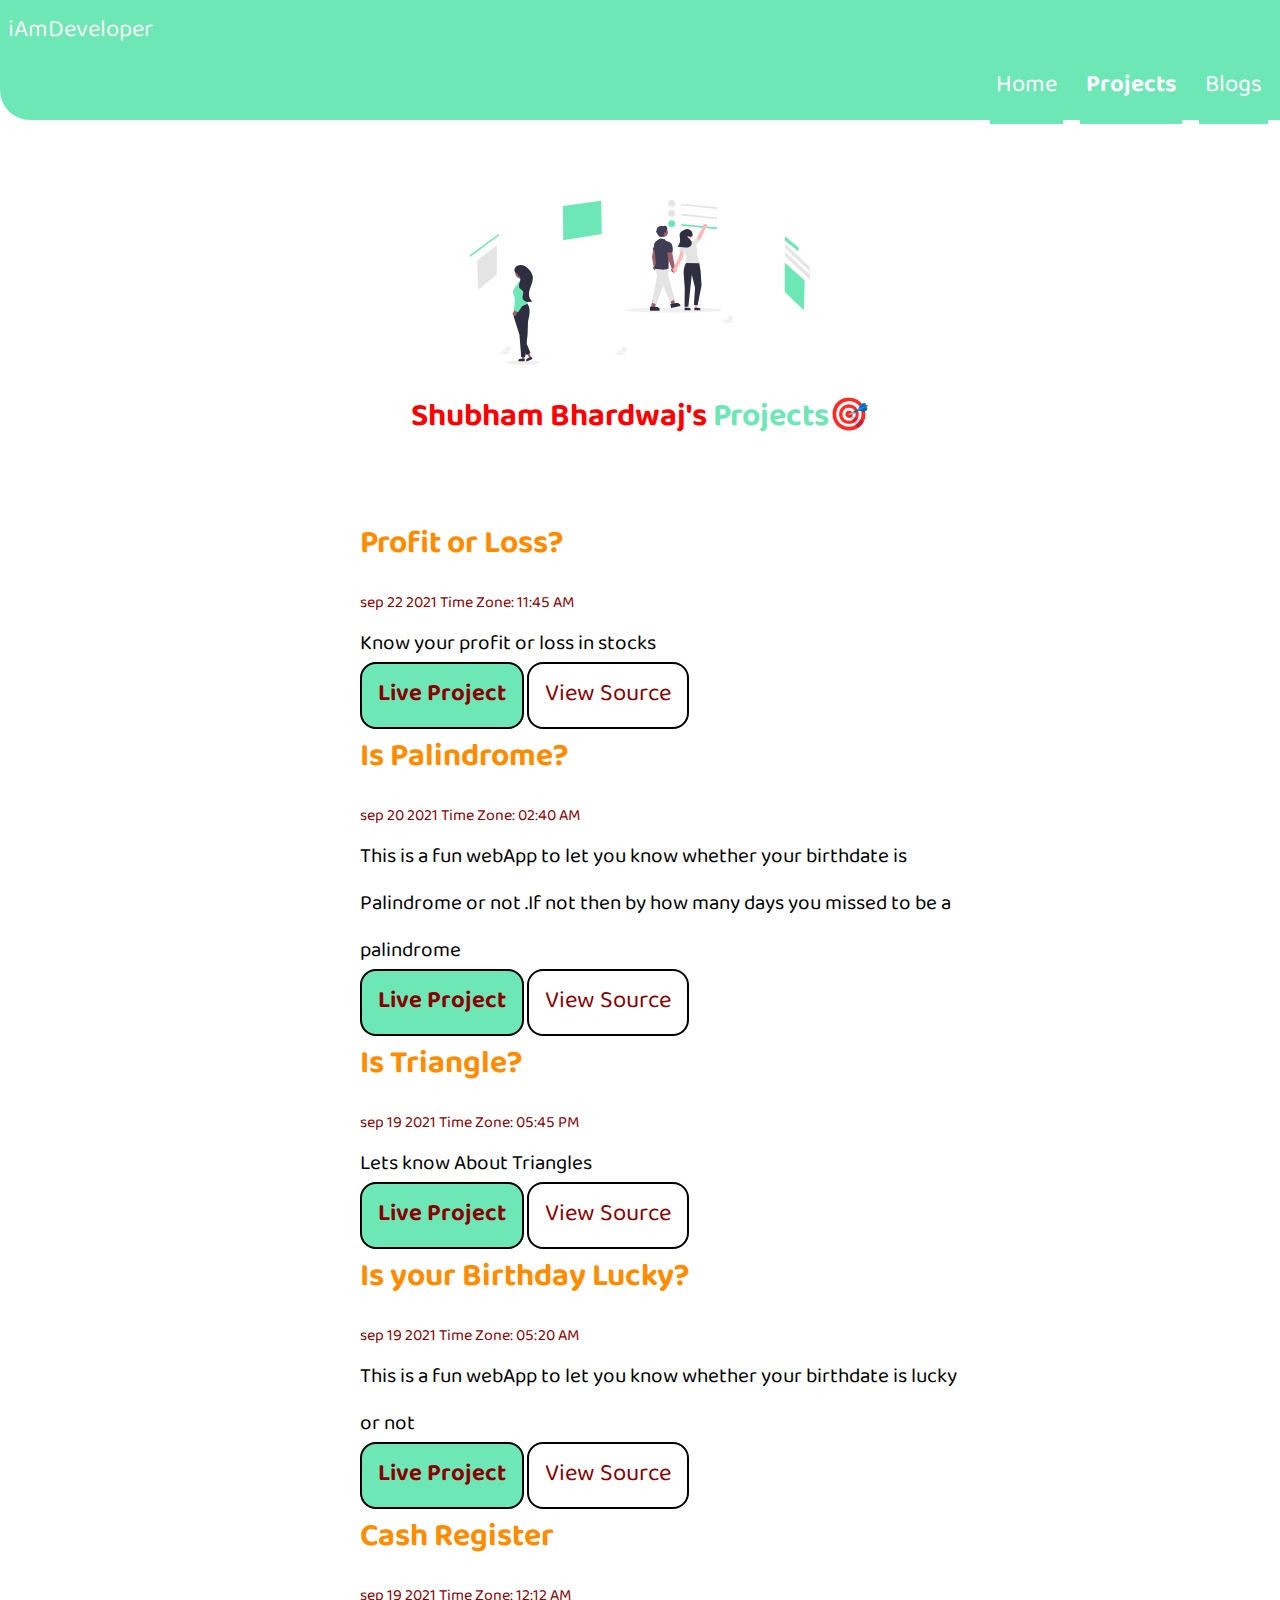
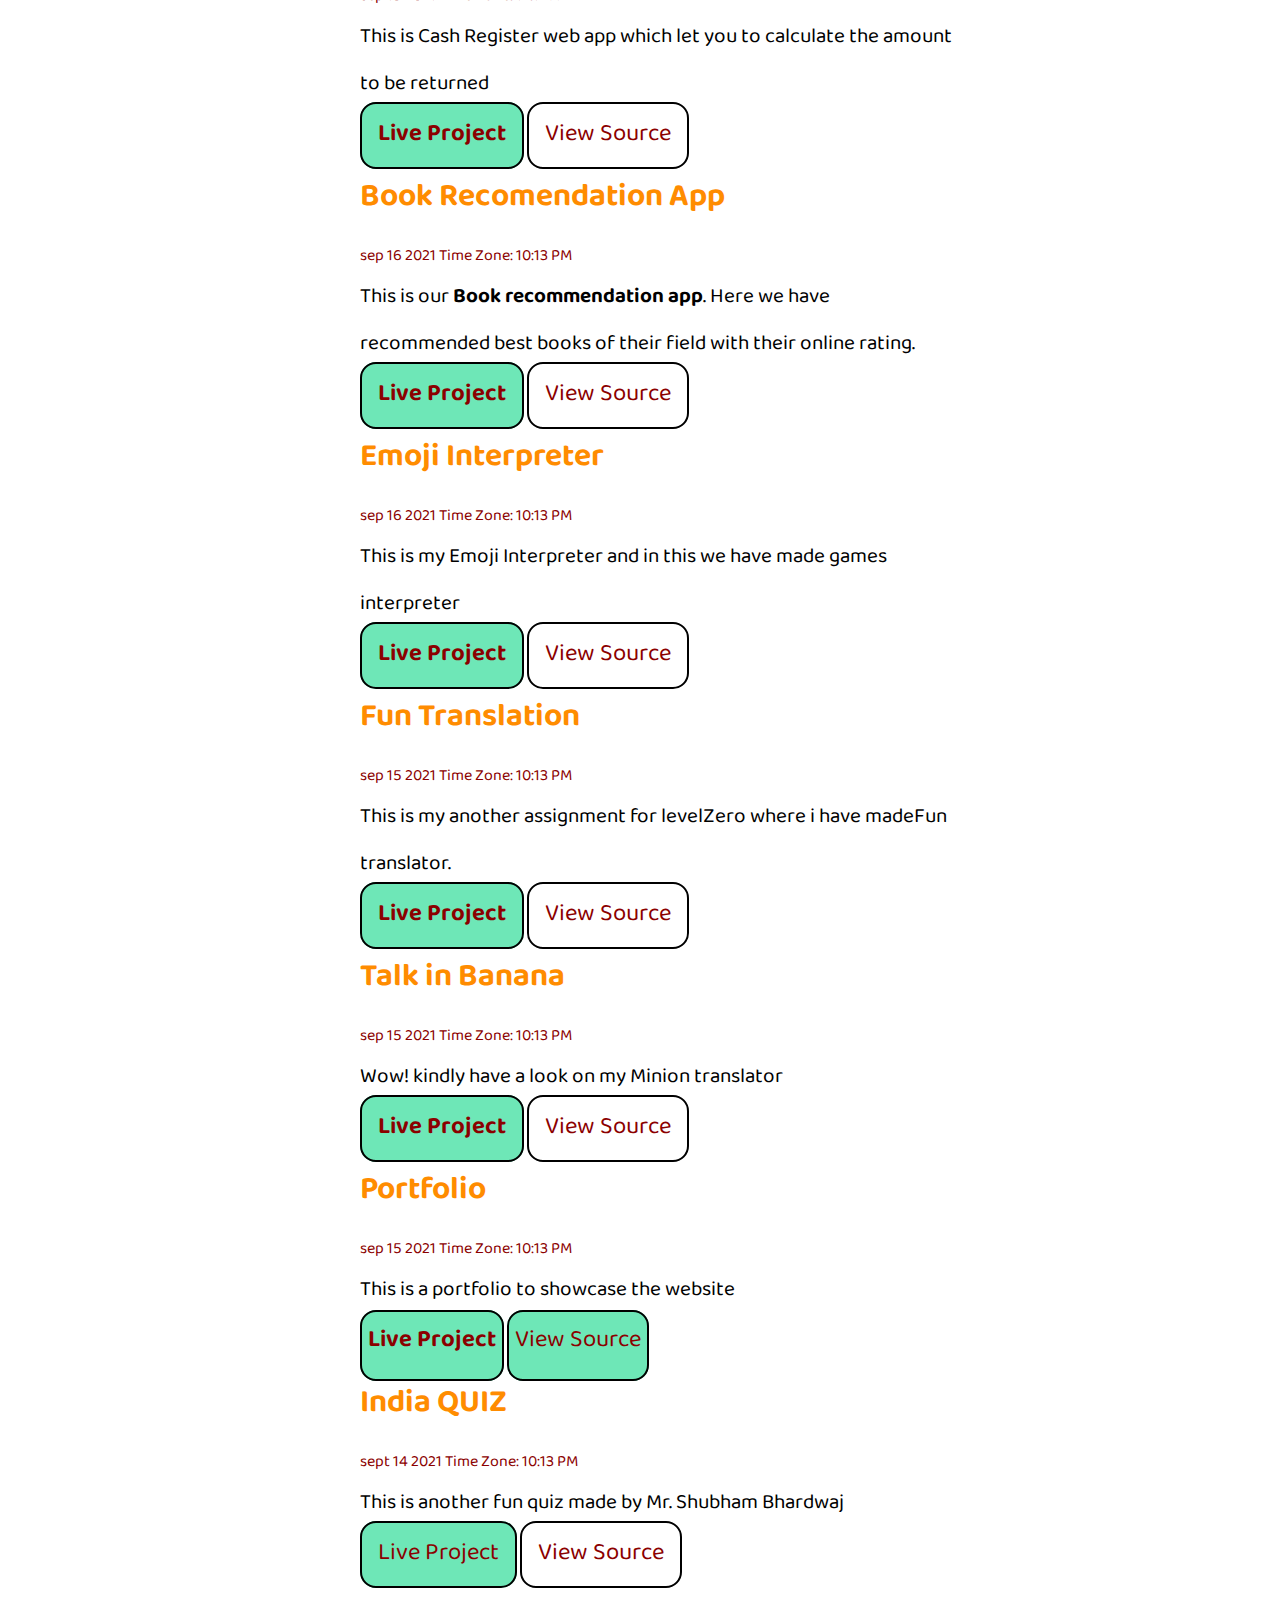
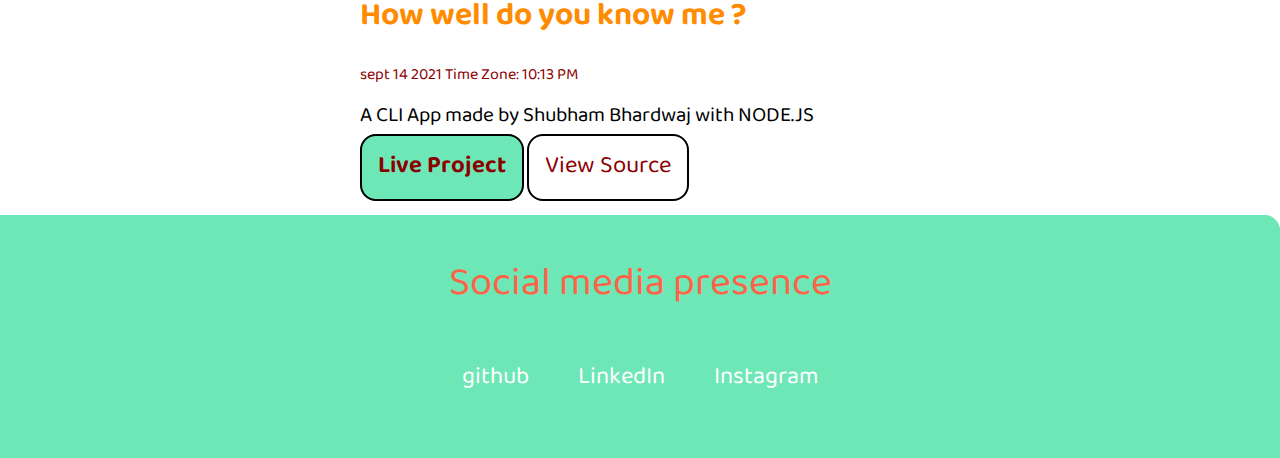
==== project.html @ de9c01e4 "Initial commit" ====
<!DOCTYPE html>
<html lang="en">

<head>
    <meta charset="UTF-8">
    <meta http-equiv="X-UA-Compatible" content="IE=edge">
    <meta name="viewport" content="width=device-width, initial-scale=1.0">
    <title>Projects|Shubham Bhardwaj</title>
    <link rel="stylesheet" href="style.css">
</head>

<body>
    <nav class="nav">
        <div class="brand">iAmDeveloper</div>
        <ul class="list">
            <li class="nav-list"><a href="index.html">Home</a></li>
            <li class="nav-list active-link"><a href="project.html">Projects</a></li>
            <li class="nav-list"><a href="blog.html">Blogs</a></li>
        </ul>
    </nav>
    <header class="header">
        <img class="header-img" src="project.svg" alt="">
        <h1 class="header-heading"> <span style="color: red;">Shubham Bhardwaj's</span> <span> Projects🎯</span></h1>
    </header>
    <ul class="project-li">
        <div class="container container-center">
            <li>
                <h1>Profit or Loss?</h1>
                <small>sep 22 2021</small>
                <small>Time Zone: 11:45 AM</small>
                <p>Know your profit or loss in stocks</p>
                <a href="https://prolos.netlify.app/" class="link link-primary"> <b> Live Project</b></a>
                <a href="https://github.com/Shubham1-008/Stocks" class="link link-secondary"> View Source</a>
            </li>
        </div>
        <div class="container container-center">
            <li>
                <h1>Is Palindrome?</h1>
                <small>sep 20 2021</small>
                <small>Time Zone: 02:40 AM</small>
                <p>This is a fun webApp to let you know whether your birthdate is Palindrome or not .If not then by how
                    many days you missed to be a palindrome</p>
                <a href="https://palindromme.netlify.app/" class="link link-primary"> <b> Live Project</b></a>
                <a href="https://github.com/Shubham1-008/Palindrome" class="link link-secondary"> View Source</a>
            </li>
        </div>
        <div class="container container-center">
            <li>
                <h1>Is Triangle?</h1>
                <small>sep 19 2021</small>
                <small>Time Zone: 05:45 PM</small>
                <p>Lets know About Triangles</p>
                <a href="./triangle/area.html" class="link link-primary"> <b> Live Project</b></a>
                <a href="https://github.com/Shubham1-008/isTriangle" class="link link-secondary"> View Source</a>
            </li>
        </div>
        <div class="container container-center">
            <li>
                <h1>Is your Birthday Lucky?</h1>
                <small>sep 19 2021</small>
                <small>Time Zone: 05:20 AM</small>
                <p>This is a fun webApp to let you know whether your birthdate is lucky or not</p>
                <a href="https://luckydobirth.netlify.app/" class="link link-primary"> <b> Live Project</b></a>
                <a href="https://github.com/Shubham1-008/luckybirthday" class="link link-secondary"> View Source</a>
            </li>
        </div>
        <div class="container container-center">
            <li>
                <h1>Cash Register</h1>
                <small>sep 19 2021</small>
                <small>Time Zone: 12:12 AM</small>
                <p>This is Cash Register web app which let you to calculate the amount to be returned</p>
                <a href="https://returnmycash.netlify.app/" class="link link-primary"> <b> Live Project</b></a>
                <a href="https://github.com/Shubham1-008/Cash-Register" class="link link-secondary"> View Source</a>
            </li>
        </div>
        <div class="container container-center">
            <li>
                <h1>Book Recomendation App</h1>
                <small>sep 16 2021</small>
                <small>Time Zone: 10:13 PM</small>
                <p>This is our <b> Book recommendation app</b>. Here we have recommended best books of their field with
                    their online rating.</p>
                <a href="https://ff3k9.csb.app/" class="link link-primary"> <b> Live Project</b></a>
                <a href="https://github.com/Shubham1-008/Books-Recommendation-App" class="link link-secondary"> View Source</a>
            </li>
        </div>

        <div class="container container-center">
            <li>
                <h1>Emoji Interpreter</h1>
                <small>sep 16 2021</small>
                <small>Time Zone: 10:13 PM</small>
                <p>This is my Emoji Interpreter and in this we have made games interpreter</p>
                <a href="https://g0qer.csb.app/" class="link link-primary"> <b> Live Project</b></a>
                <a href="https://github.com/Shubham1-008/EmojiDictionary" class="link link-secondary"> View Source</a>
            </li>
        </div>
        <div class="container container-center">
            <li>
                <h1>Fun Translation</h1>
                <small>sep 15 2021</small>
                <small>Time Zone: 10:13 PM</small>
                <p>
                    This is my another assignment for levelZero where i have madeFun translator.</p>
                <a href="https://talkingtogroot.netlify.app/" class="link link-primary"> <b> Live Project</b></a>
                <a href="https://github.com/Shubham1-008/translation-two" class="link link-secondary"> View Source</a>
            </li>
        </div>
        <div class="container container-center">
            <li>
                <h1>Talk in Banana</h1>
                <small>sep 15 2021</small>
                <small>Time Zone: 10:13 PM</small>
                <p>Wow! kindly have a look on my Minion translator</p>
                <a href="https://transltion.netlify.app/" class="link link-primary"> <b> Live Project</b></a>
                <a href="https://github.com/Shubham1-008/translation-one" class="link link-secondary"> View Source</a>
            </li>
        </div>
        <div class="container container-center">
            <li>
                <h1>Portfolio</h1>
                <small>sep 15 2021</small>
                <small>Time Zone: 10:13 PM</small>
                <p>This is a portfolio to showcase the website</p>
                <a> <b> Live Project</b></a>
                <a class="btn"> View Source</a>
            </li>
        </div>
        <div class="container container-center">
            <li>
                <h1>India QUIZ</h1>
                <small>sept 14 2021</small>
                <small>Time Zone: 10:13 PM</small>
                <p>This is another fun quiz made by Mr. Shubham Bhardwaj</p>
                <!-- <button href="https://replit.com/@ShubhamBhardwa6/project-1?embed=1&output=1#index.js"> <b> Live Project</b></button>
                    <button  href="https://github.com/bhardwaj657/project-1"class="btn"> View Source</button> -->
                <a href="https://replit.com/@shub1008/FunQuiz?embed=1&output=1#index.js"
                    class="link link-primary"> Live
                    Project</a>
                <a href="https://github.com/Shubham1-008/FunQuiz" class="link link-secondary"> View Source</a>
            </li>
        </div>
        <div class="container container-center">
            <li>
                <h1>How well do you know me ?</h1>
                <small>sept 14 2021</small>
                <small>Time Zone: 10:13 PM</small>
                <p>A CLI App made by Shubham Bhardwaj with NODE.JS</p>
                <a href="https://replit.com/@shub1008/Doyouknowme?embed=1&output=1#index.js"
                    class="link link-primary"> <b> Live
                        Project</b></a>
                <a href="https://github.com/Shubham1-008/Doyouknowme" class="link link-secondary">View Source</a>
            </li>
        </div>
    </ul>
    <div class="footer1">
        <footer class="footer container">
            <div class="footer-header"> Social media presence </div>
            <ul class="social-links list-non-bullet">
                <li class="list-item-inline nav-list">
                    <a class="link" href="https://github.com/Shubham1-008"> github</a>
                </li>
                <li class="list-item-inline nav-list">
                    <a class="link " href="https://www.linkedin.com/in/shubham-bhardwaj-a61589201"> LinkedIn</a>
                </li>
                <li class="list-item-inline nav-list">
                    <a class="link" href="https://www.instagram.com/sh.ivansh7417/"> Instagram</a>
                </li>
            </ul>

        </footer>
    </div>
</body>

</html>
---- style.css ----
@import url("https://fonts.googleapis.com/css2?family=Baloo+Tammudu+2:wght@500&display=swap");
:root {
  --primary-color: #6ee7b7;

  --off-white: #dcfce7d4;
}
body {
  padding: 0px;
  margin: 0px;
  font-family: "Baloo Tammudu 2", cursive;
}
.brand {
  color: whitesmoke;
  text-align: left;
  padding-top: 0.5rem;
  padding-left: 0.5rem;
  font-size: 1.5rem;
}
.active-link {
  font-weight: bold;
  color: tomato;
}
.nav {
  height: 7.5rem;
  text-align: right;
  background-color: var(--primary-color);
  border-bottom-left-radius: 30px;
}
.nav h2 {
  text-align: left;
  margin: 0px;
  color: white;
}
.list {
  list-style: none;
}

.list,
.nav-list {
  list-style: none;
  display: inline;
}
.list,
.nav-list,
a {
  color: white;
  text-decoration: none;
  font-size: 1.5rem;
  padding: 6px;
}
.list,
.nav-list,
a:hover {
  color: tomato;
  font-size: 1.5rem;
}
.header {
  padding: 1rem;
  padding-top: 5rem;
}
.header .header-img {
  max-width: 340px;
  display: block;
  margin: auto;
}
.header-heading {
  text-align: center;
}
.header-heading span {
  color: var(--primary-color);
}
.ow {
  background-color: var(--off-white);
}
.container-center {
  max-width: 600px;
  margin: auto;
}
.container {
  /* display: block; */
  padding-left: 3rem;
}
h3 {
  font-size: 2.4rem;
  margin: 14px 0px;
  color: tomato;
  padding-top: 1rem;
}
p {
  font-size: 1.3rem;
  margin: auto;
}
strong {
  color: tomato;
}
.link {
  box-sizing: border-box;
  text-decoration: none;
  padding: 0.5rem 1rem;
  margin-top: 5rem;
  margin-bottom: 1rem;
  padding-bottom: 0px;
}
.link-primary {
  background-color: var(--primary-color);
  border-radius: 0.5rem;
  /* padding: 0.5rem 1rem; */
  border: 1px solid var(--primary-color);
  color: white;
}
.footer {
  background-color: var(--primary-color);
  padding: 2rem 0rem;
  text-align: center;
  color: white;
  border-top-right-radius: 1rem;
}

.footer-header {
  font-size: 2.5rem;
  color: tomato;
}
.footer1 {
  margin-top: 3px;
  border-top-right-radius: 1rem;
  background-color: var(--primary-color);
}
.social-links {
  padding: 0px;
}
.project-li div li {
  list-style: none;
}
.project-li div li h1 {
  margin: 0px;
  color: darkorange;
}
small {
  color: darkred;
  font-size: 1rem;
}
.project-li .container {
  padding-left: 0px;
}
.project-li div li a {
  color: darkred;
  border: 2px solid black;
  border-radius: 1rem;
  /* background-color: var(--primary-color); */
}
/* button{
    padding: 1rem;
    border-radius: 1rem;
    background-color: black;
    color: white;
    font-size: 1rem;
} */
/* button {
  cursor: pointer;
  padding: 1rem;
  border-radius: 1rem;
  background-color: var(--primary-color);
  color: white;
  /* color: rgb(255, 255, 255); */
/* font-size: 1rem;
  border: 1px solid var(--primary-color);
} */
/* a {
  cursor: pointer;
  padding: 1rem;
  border-radius: 1rem;
  background-color: var(--primary-color);
  color: white;
  /* color: rgb(255, 255, 255); */
/* font-size: 1rem;
  border: 1px solid var(--primary-color);
} */
a {
  background-color: var(--primary-color);
  color: white;
}
/* .btn {
  color: var(--primary-color);
  background-color: white;
} */
.link-secondary {
  color: var(--primary-color);
  border-radius: 0.5rem;
  border: 1px solid var(--primary-color);
  background-color: white;
}
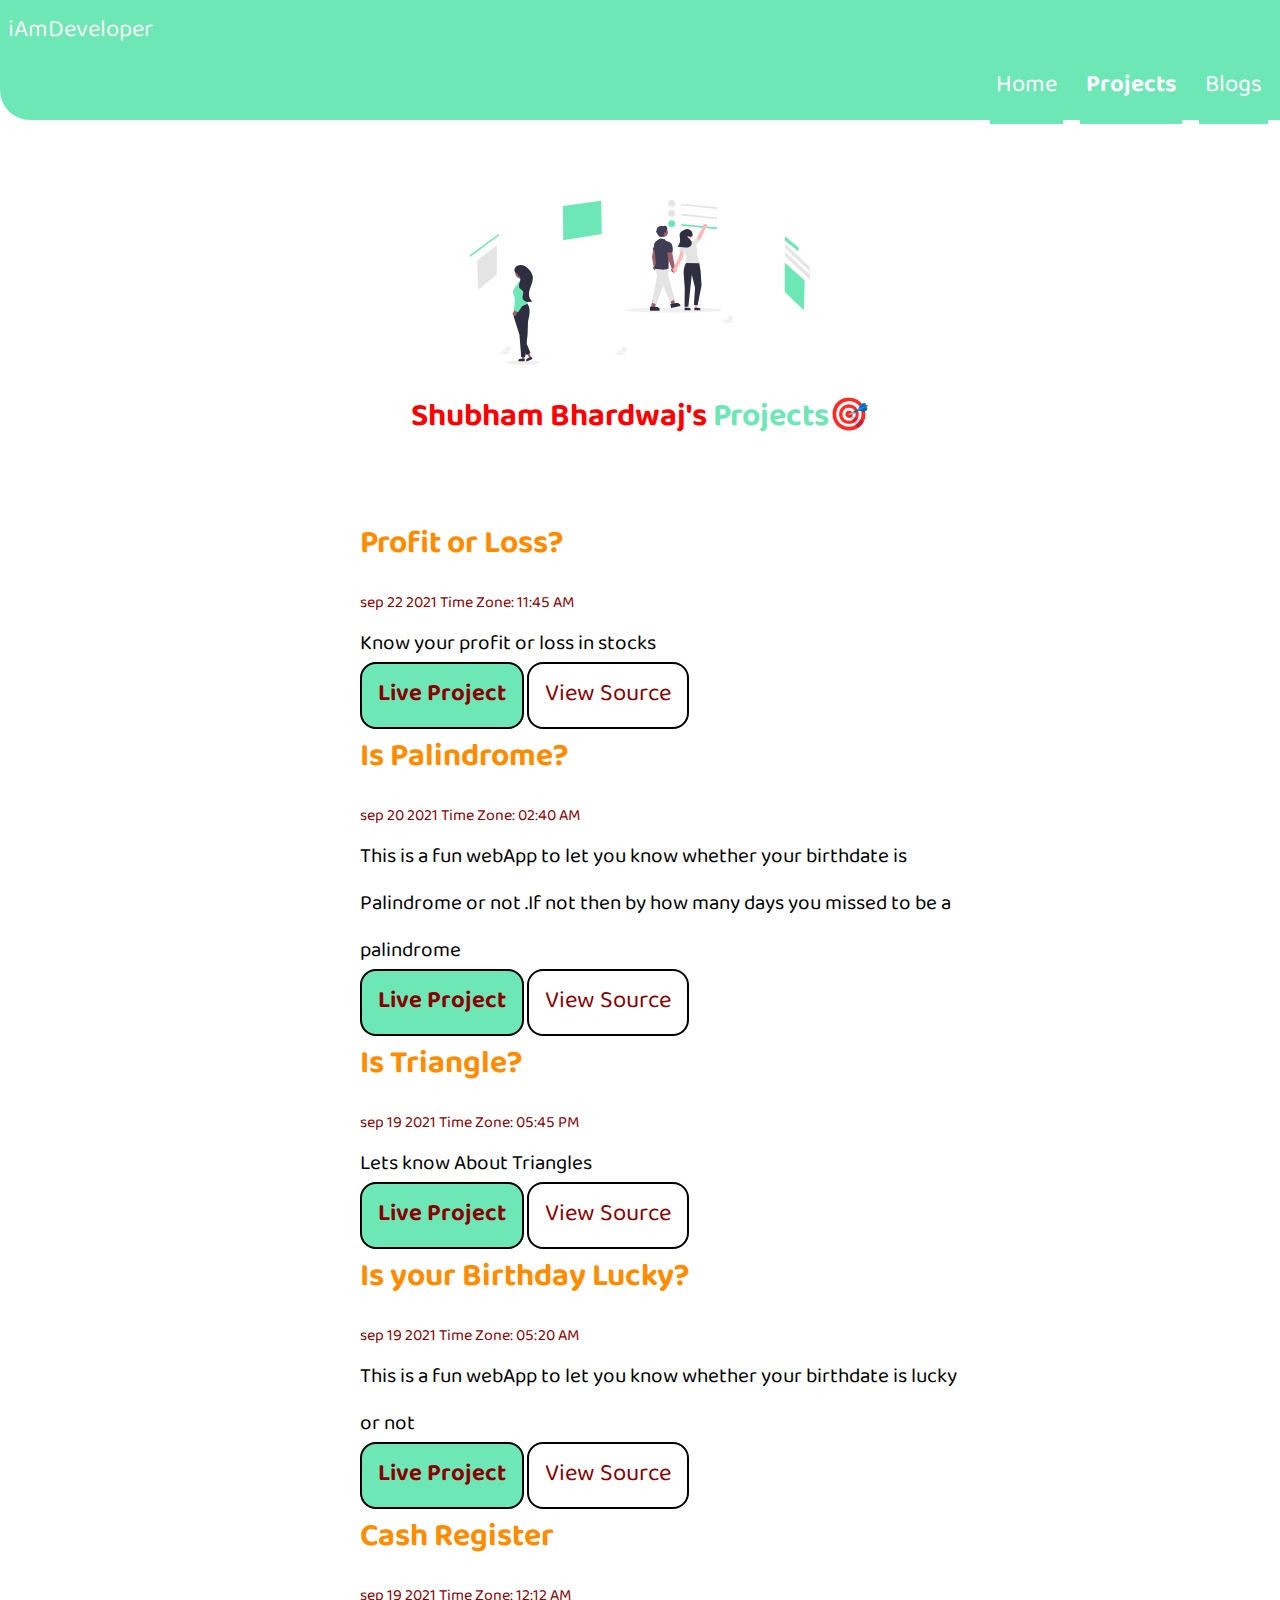
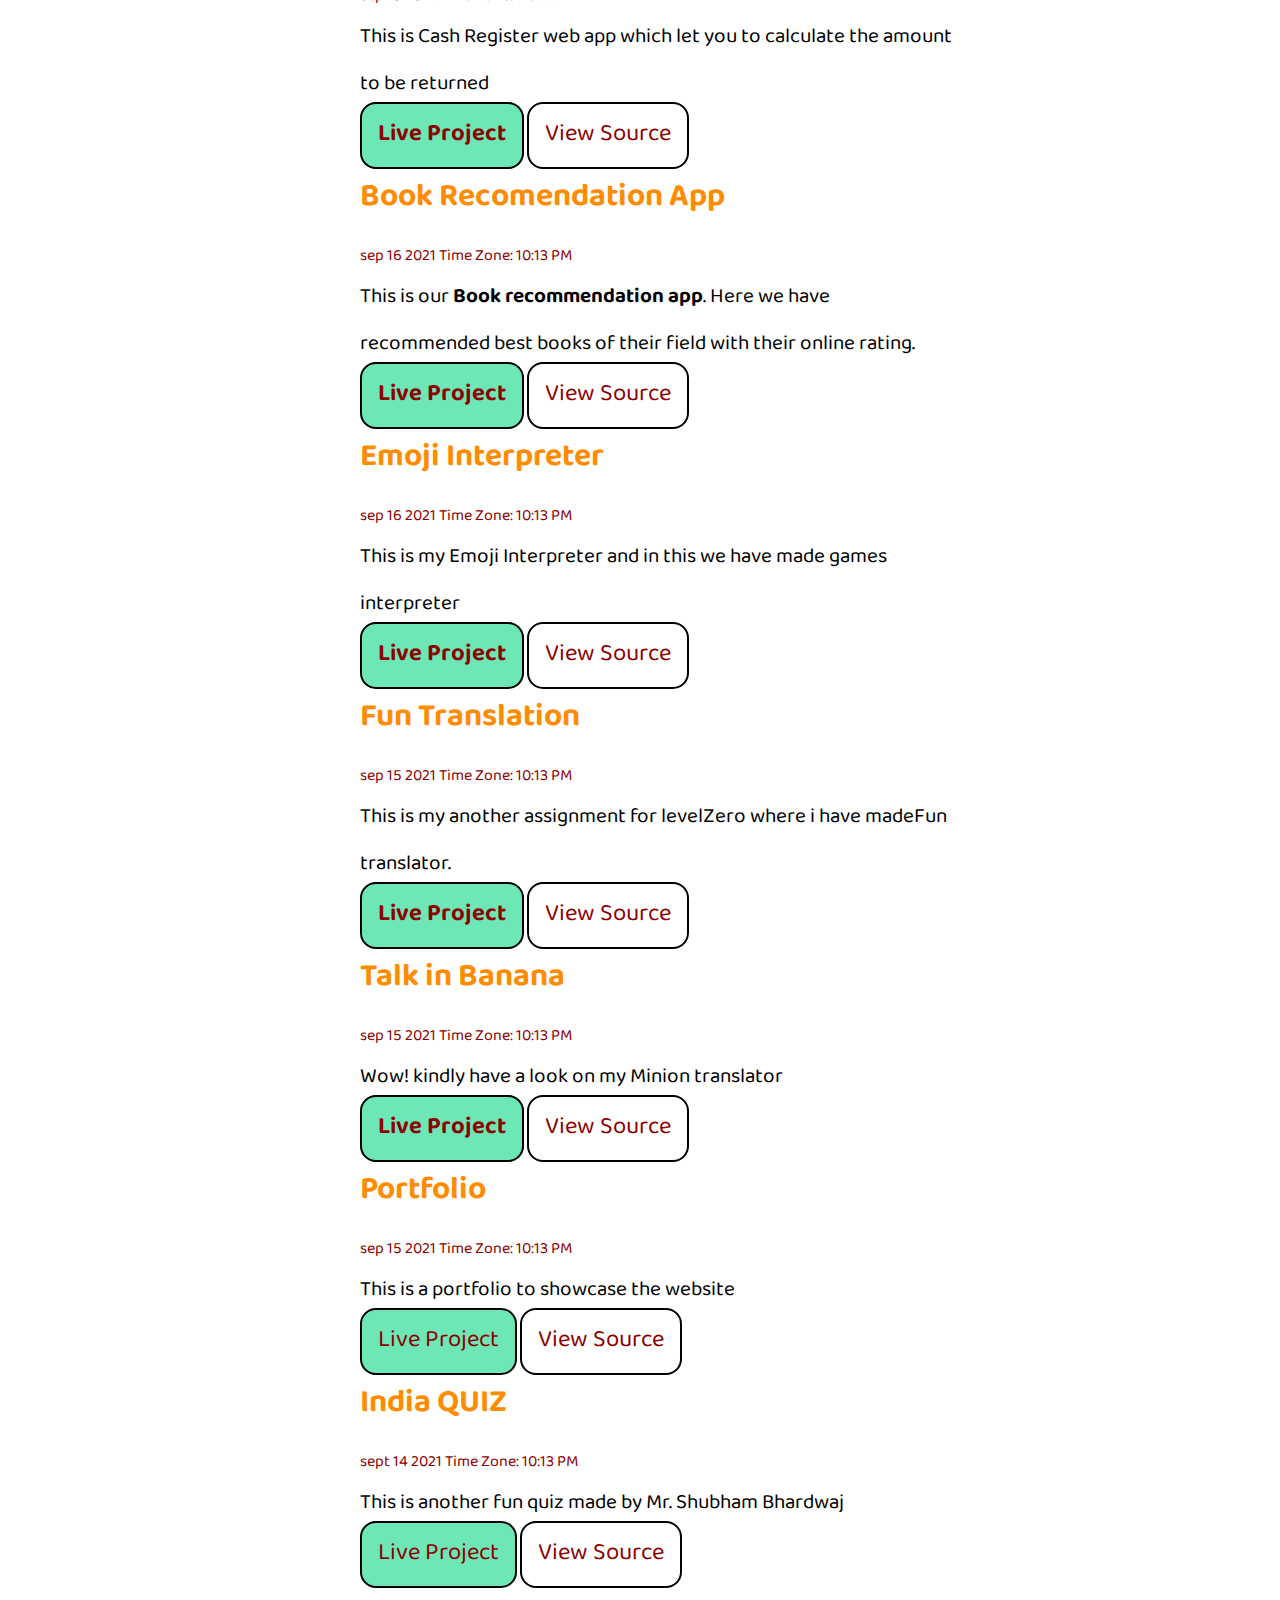
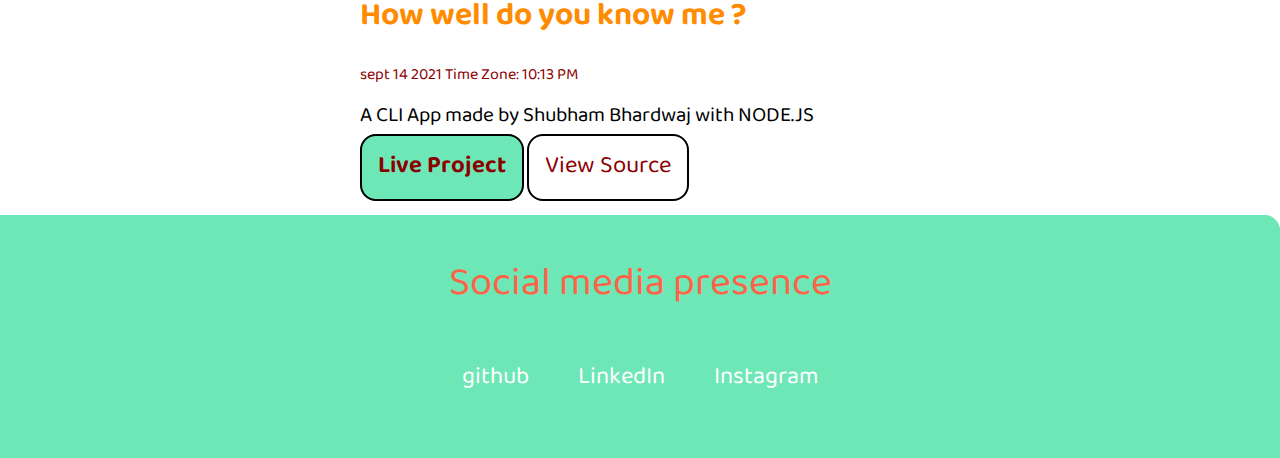
==== commit 89774fd9: "Update project.html" ====
--- a/project.html
+++ b/project.html
@@ -123,8 +123,10 @@
                 <small>sep 15 2021</small>
                 <small>Time Zone: 10:13 PM</small>
                 <p>This is a portfolio to showcase the website</p>
-                <a> <b> Live Project</b></a>
-                <a class="btn"> View Source</a>
+                <a href="https://shubhamsportfolio.netlify.app/"
+                class="link link-primary"> Live
+                Project</a>
+            <a href="https://github.com/Shubham1-008/portfolio" class="link link-secondary"> View Source</a>
             </li>
         </div>
         <div class="container container-center">
